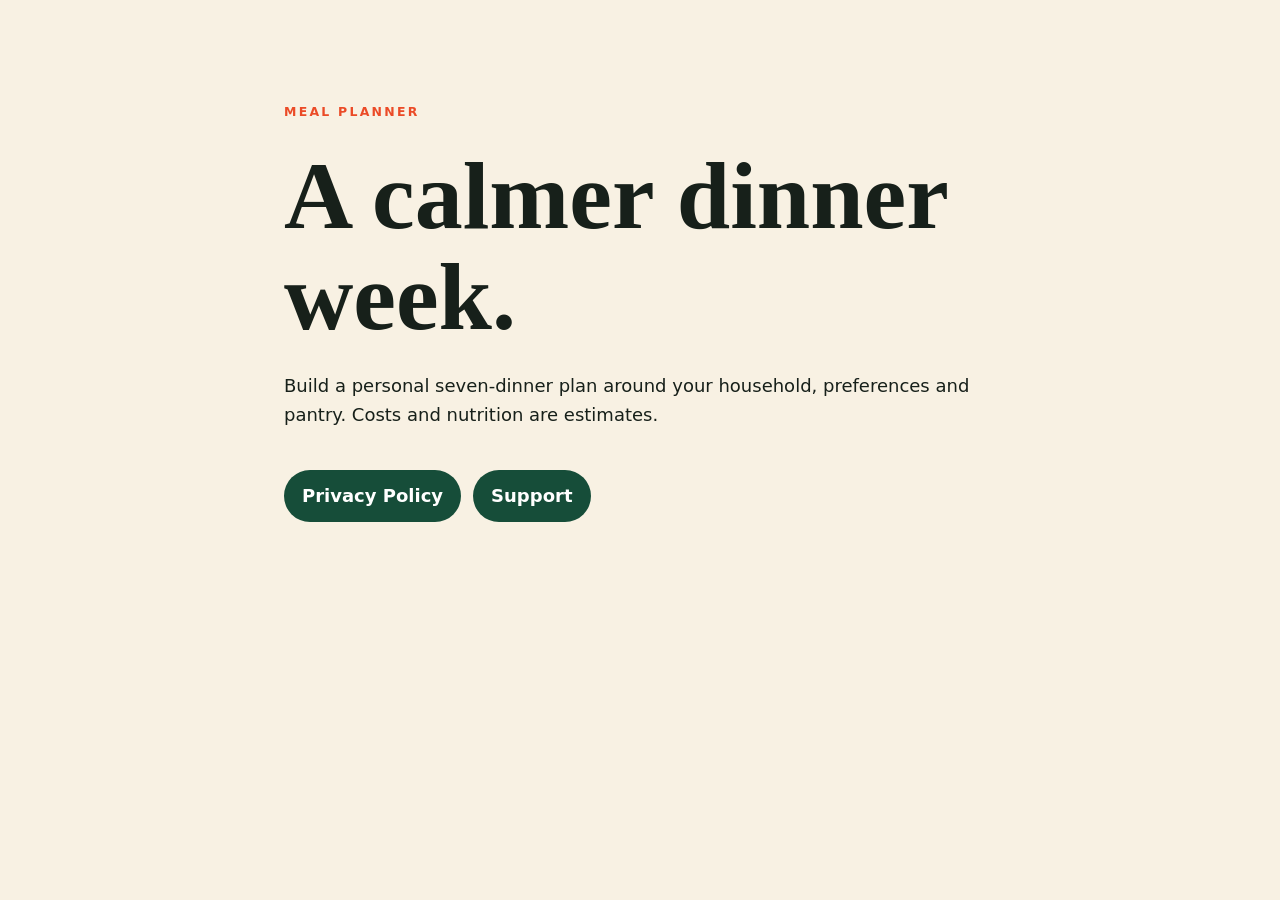
==== index.html @ 26ed721f "feat: add Meal Planner privacy and support site" ====
<!doctype html>
<html lang="en">
<head><meta charset="utf-8"><meta name="viewport" content="width=device-width,initial-scale=1"><title>Meal Planner</title><link rel="stylesheet" href="styles.css"></head>
<body><main><p class="eyebrow">MEAL PLANNER</p><h1>A calmer dinner week.</h1><p>Build a personal seven-dinner plan around your household, preferences and pantry. Costs and nutrition are estimates.</p><nav><a href="privacy.html">Privacy Policy</a><a href="support.html">Support</a></nav></main></body>
</html>
---- styles.css ----
:root{color-scheme:light dark;--paper:#f8f1e3;--ink:#17201a;--forest:#164d39;--persimmon:#eb4b27;--card:#fffaf0}*{box-sizing:border-box}body{margin:0;background:var(--paper);color:var(--ink);font:18px/1.6 system-ui,sans-serif}main{max-width:760px;margin:auto;padding:10vh 24px}h1,h2{font-family:Georgia,serif;line-height:1.05}h1{font-size:clamp(3rem,9vw,6rem);margin:.25em 0}h2{margin-top:2em}a{color:var(--forest);font-weight:700}.eyebrow{color:var(--persimmon);font-size:.78rem;font-weight:800;letter-spacing:.18em}nav{display:flex;gap:12px;flex-wrap:wrap;margin-top:40px}nav a{background:var(--forest);color:white;padding:12px 18px;border-radius:999px;text-decoration:none}@media(prefers-color-scheme:dark){:root{--paper:#121812;--ink:#f5efe2;--forest:#65b996;--persimmon:#ff7757;--card:#1d271f}}
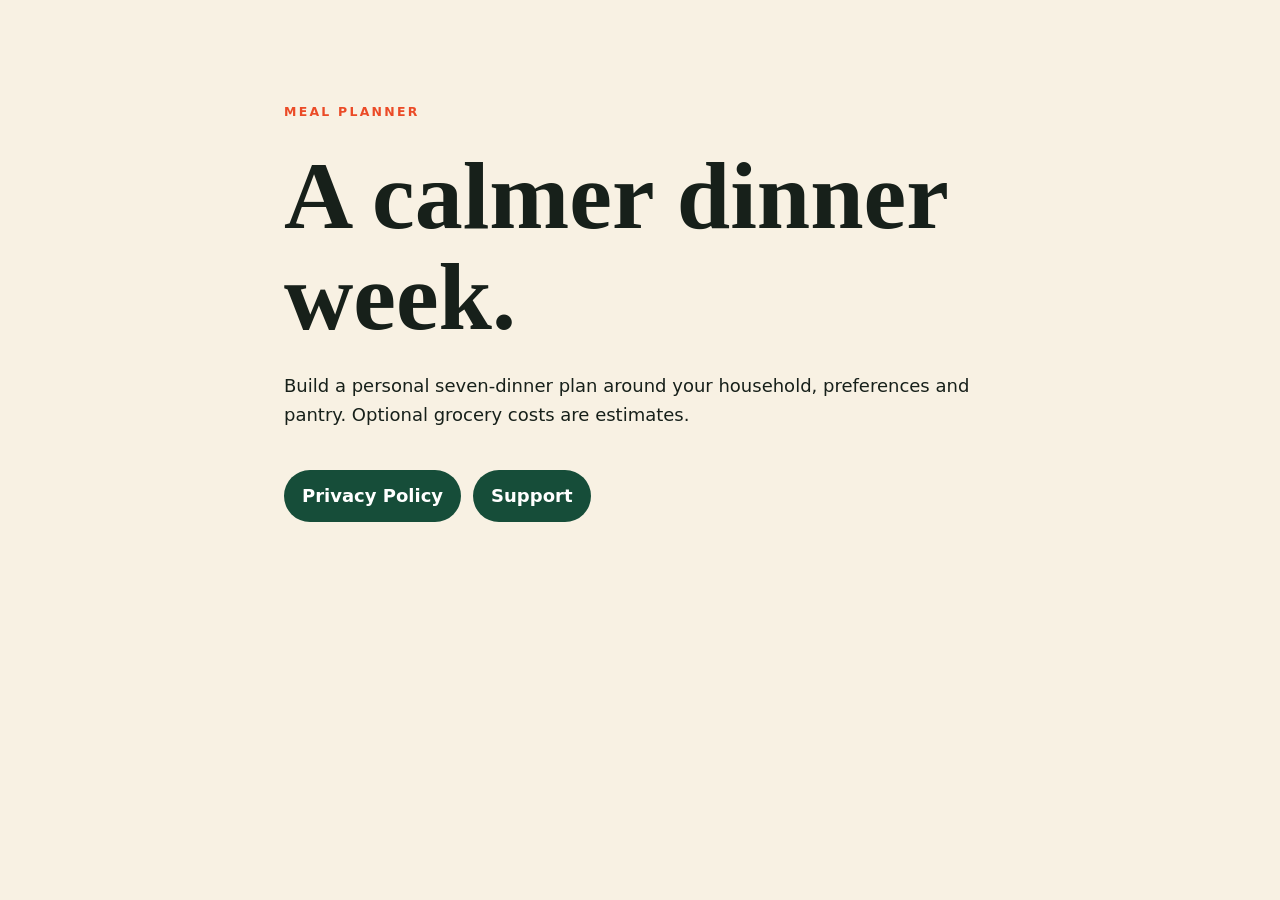
==== commit e078f1eb: "Align website copy and privacy policy with direct AI pricing" ====
--- a/index.html
+++ b/index.html
@@ -1,5 +1,5 @@
 <!doctype html>
 <html lang="en">
 <head><meta charset="utf-8"><meta name="viewport" content="width=device-width,initial-scale=1"><title>Meal Planner</title><link rel="stylesheet" href="styles.css"></head>
-<body><main><p class="eyebrow">MEAL PLANNER</p><h1>A calmer dinner week.</h1><p>Build a personal seven-dinner plan around your household, preferences and pantry. Costs and nutrition are estimates.</p><nav><a href="privacy.html">Privacy Policy</a><a href="support.html">Support</a></nav></main></body>
+<body><main><p class="eyebrow">MEAL PLANNER</p><h1>A calmer dinner week.</h1><p>Build a personal seven-dinner plan around your household, preferences and pantry. Optional grocery costs are estimates.</p><nav><a href="privacy.html">Privacy Policy</a><a href="support.html">Support</a></nav></main></body>
 </html>
